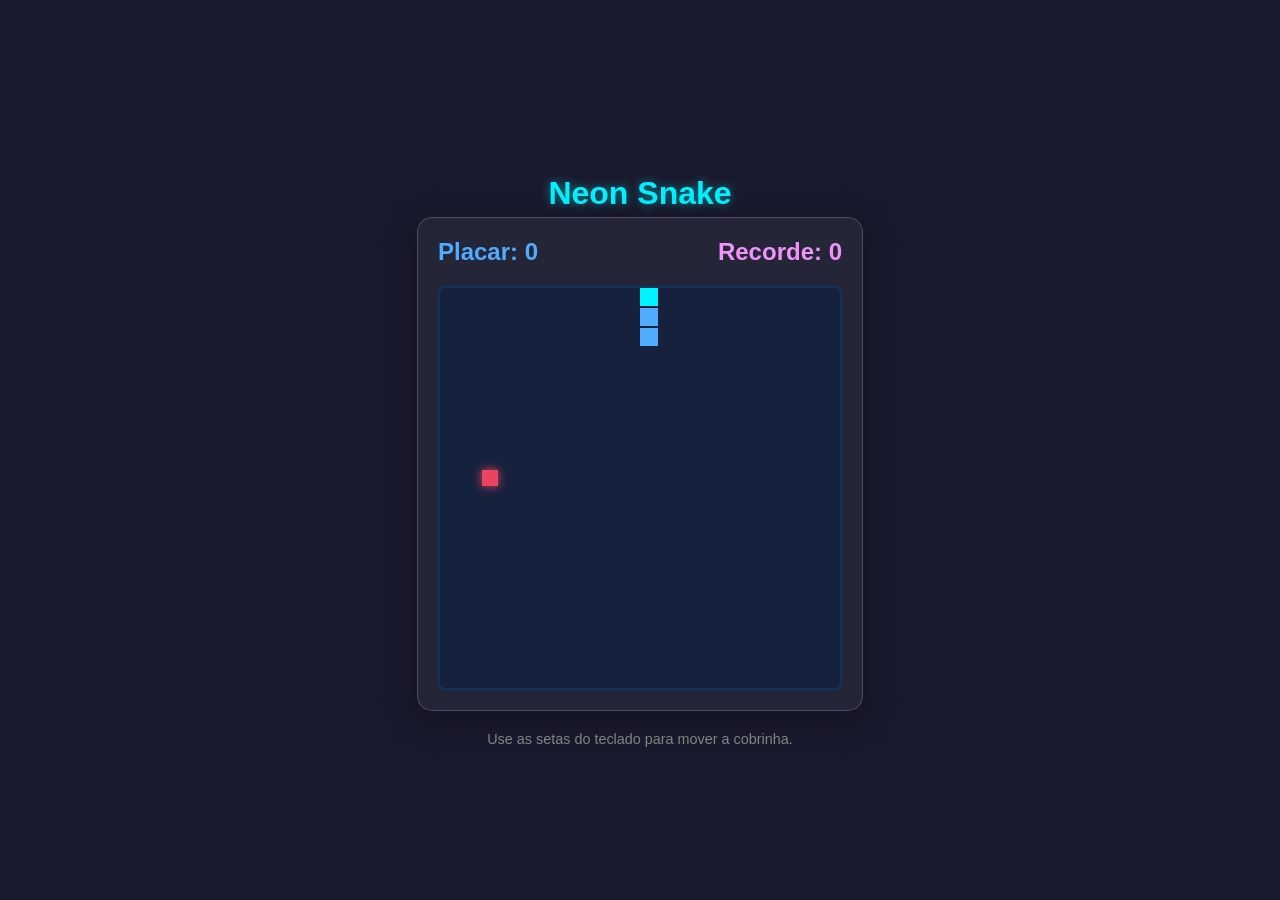
==== neonsnake/index.html @ 7ca722c4 "Add initial implementation of classic Snake game This HTML file contains the complete structure and " ====
<!DOCTYPE html>
<html lang="pt-BR">
<head>
    <meta charset="UTF-8">
    <meta name="viewport" content="width=device-width, initial-scale=1.0">
    <title>Jogo da Cobrinha Clássico</title>
    <style>
        /* CSS Embutido - Foco no visual moderno e imersivo */
        body {
            margin: 0;
            padding: 0;
            display: flex;
            flex-direction: column;
            justify-content: center;
            align-items: center;
            height: 100vh;
            background-color: #1a1a2e; /* Fundo escuro premium */
            font-family: 'Segoe UI', Tahoma, Geneva, Verdana, sans-serif;
            color: #ffffff;
            overflow: hidden; /* Evitar barras de rolagem */
        }

        h1 {
            color: #00f2fe;
            margin-bottom: 5px;
            text-shadow: 0 0 10px rgba(0, 242, 254, 0.5);
        }

        .game-container {
            display: flex;
            flex-direction: column;
            align-items: center;
            background: rgba(255, 255, 255, 0.05);
            padding: 20px;
            border-radius: 15px;
            box-shadow: 0 8px 32px 0 rgba(0, 0, 0, 0.37);
            backdrop-filter: blur(4px);
            border: 1px solid rgba(255, 255, 255, 0.18);
        }

        .score-board {
            display: flex;
            justify-content: space-between;
            width: 100%;
            margin-bottom: 20px;
            font-size: 1.5rem;
            font-weight: bold;
        }

        .score {
            color: #4facfe;
        }

        .high-score {
            color: #f093fb;
        }

        /* O Canvas onde o jogo será desenhado */
        canvas {
            background-color: #16213e;
            border: 2px solid #0f3460;
            border-radius: 8px;
            box-shadow: inset 0 0 20px rgba(0,0,0,0.5);
        }

        /* Painel de Game Over (inicialmente escondido) */
        .game-over-screen {
            position: absolute;
            top: 50%;
            left: 50%;
            transform: translate(-50%, -50%);
            background: rgba(0, 0, 0, 0.85);
            padding: 40px;
            border-radius: 15px;
            text-align: center;
            display: none; /* Controlado via JavaScript */
            border: 2px solid #e94560;
            box-shadow: 0 0 30px rgba(233, 69, 96, 0.5);
            z-index: 10;
        }

        .game-over-screen h2 {
            color: #e94560;
            font-size: 2.5rem;
            margin-top: 0;
            margin-bottom: 10px;
            text-shadow: 0 0 10px rgba(233, 69, 96, 0.8);
        }
        
        .game-over-screen p {
            font-size: 1.2rem;
            margin-bottom: 25px;
        }

        .btn-restart {
            background: linear-gradient(45deg, #e94560, #d82b45);
            color: white;
            border: none;
            padding: 12px 24px;
            font-size: 1.2rem;
            border-radius: 8px;
            cursor: pointer;
            transition: transform 0.2s, box-shadow 0.2s;
            font-weight: bold;
        }

        .btn-restart:hover {
            transform: scale(1.05);
            box-shadow: 0 0 15px #e94560;
        }

        .instructions {
            margin-top: 20px;
            color: #888;
            font-size: 0.9rem;
            text-align: center;
        }
    </style>
</head>
<body>

    <h1>Neon Snake</h1>

    <div class="game-container">
        <div class="score-board">
            <div class="score">Placar: <span id="scoreValue">0</span></div>
            <div class="high-score">Recorde: <span id="highScoreValue">0</span></div>
        </div>
        
        <!-- O tabuleiro do jogo (400x400 pixels) -->
        <canvas id="gameCanvas" width="400" height="400"></canvas>
    </div>

    <!-- Tela de fim de jogo -->
    <div class="game-over-screen" id="gameOverScreen">
        <h2>FIM DE JOGO</h2>
        <p>Você marcou <span id="finalScore">0</span> pontos.</p>
        <button class="btn-restart" onclick="resetGame()">Jogar Novamente</button>
    </div>

    <div class="instructions">Use as setas do teclado para mover a cobrinha.</div>

    <script>
        // === Lógica JavaScript do Jogo (Configuração Inicial) ===
        const canvas = document.getElementById('gameCanvas');
        const ctx = canvas.getContext('2d');
        
        const scoreElement = document.getElementById('scoreValue');
        const highScoreElement = document.getElementById('highScoreValue');
        const gameOverScreen = document.getElementById('gameOverScreen');
        const finalScoreElement = document.getElementById('finalScore');

        // Configurações da grade
        const gridSize = 20; // Tamanho de cada bloco (em pixels)
        const tileCount = canvas.width / gridSize; // Quantos blocos cabem no canvas (400/20 = 20)

        // Variáveis de Estado do Jogo
        let snake = [];
        let food = {};
        let dx = 0; // Direção/velocidade Horizontal
        let dy = 0; // Direção/velocidade Vertical
        let score = 0;
        let highScore = localStorage.getItem('snakeHighScore') || 0;
        let gameActive = false;
        let gameLoopInterval;

        highScoreElement.textContent = highScore;

        // Inicia ou reinicia os valores padrão do jogo
        function initGame() {
            // A cobra começa no meio da tela com 3 peças
            snake = [
                { x: 10, y: 10 },
                { x: 10, y: 11 },
                { x: 10, y: 12 }
            ];
            
            // Começa subindo
            dx = 0;
            dy = -1;
            
            score = 0;
            scoreElement.textContent = score;
            
            placeFood(); // Coloca a primeira comida
            
            gameActive = true;
            gameOverScreen.style.display = 'none';

            // Cancela se já havia um loop rodando e inicia um novo (roda a cada 100ms)
            clearInterval(gameLoopInterval);
            gameLoopInterval = setInterval(gameLoop, 100);
        }

        // === Função Principal de Loop ===
        // Isso roda constantemente, movendo a cobra e desenhando a tela
        function gameLoop() {
            if (!gameActive) return;

            updateGameLogic();
            drawGameVisuals();
        }

        // === Lógica Matemática (Regras) ===
        function updateGameLogic() {
            // 1. Calcular a nova cabeça da cobra
            const head = { x: snake[0].x + dx, y: snake[0].y + dy };

            // 2. Checar Colisões com as Paredes
            // Se passar dos limites da tela (0 a tileCount-1)
            if (head.x < 0 || head.x >= tileCount || head.y < 0 || head.y >= tileCount) {
                return renderGameOver();
            }

            // 3. Checar Colisão com o Próprio Corpo
            for (let i = 0; i < snake.length; i++) {
                if (head.x === snake[i].x && head.y === snake[i].y) {
                    return renderGameOver();
                }
            }

            // 4. Mover a cobra (adiciona nova cabeça)
            snake.unshift(head);

            // 5. Checar se a cabeça está na comida
            if (head.x === food.x && head.y === food.y) {
                // Aumenta o placar (não remove o rabo, fazendo ela crescer)
                score += 10;
                scoreElement.textContent = score;
                placeFood(); // Gera nova comida
            } else {
                // Se não comeu, tem que remover o rabo para parecer que andou
                snake.pop();
            }
        }

        // Gera uma comida num ponto aleatório da grade (mas que não esteja em cima da cobra)
        function placeFood() {
            let emptySpotFound = false;
            while (!emptySpotFound) {
                // Posição aleatória na grade (0 a 19)
                food = {
                    x: Math.floor(Math.random() * tileCount),
                    y: Math.floor(Math.random() * tileCount)
                };

                // Verifica se gerou em cima de alguma parte do corpo da cobra
                emptySpotFound = true;
                for (let part of snake) {
                    if (part.x === food.x && part.y === food.y) {
                        emptySpotFound = false; // Tenta gerar novamente
                        break;
                    }
                }
            }
        }

        // === Renderização Visual (Desenho) ===
        function drawGameVisuals() {
            // 1. Limpa o Canvas inteiro com a cor de fundo
            ctx.fillStyle = '#16213e';
            ctx.fillRect(0, 0, canvas.width, canvas.height);

            // 2. Desenha a Comida (Neon Red)
            ctx.fillStyle = '#e94560';
            ctx.shadowBlur = 10;
            ctx.shadowColor = '#e94560';
            // Desenha um quadrado um pouco menor que a grade para ficar bonito
            ctx.fillRect(food.x * gridSize + 2, food.y * gridSize + 2, gridSize - 4, gridSize - 4);

            // 3. Desenha a Cobra (Neon Green/Blue)
            ctx.shadowBlur = 0; // Desliga o brilho excessivo
            snake.forEach((part, index) => {
                // A cabeça tem uma cor levemente diferente
                if (index === 0) {
                    ctx.fillStyle = '#00f2fe'; // Azul claro para cabeça
                } else {
                    ctx.fillStyle = '#4facfe'; // Azul intermediário corpo
                }

                // Efeito gradiente/diferença de cor no corpo
                ctx.fillRect(part.x * gridSize, part.y * gridSize, gridSize - 2, gridSize - 2);
            });
        }

        // Quando o jogo acaba
        function renderGameOver() {
            gameActive = false;
            clearInterval(gameLoopInterval); // Para a repetição de frames

            // Salva recorde localmente se bater
            if (score > highScore) {
                highScore = score;
                localStorage.setItem('snakeHighScore', highScore);
                highScoreElement.textContent = highScore;
            }

            finalScoreElement.textContent = score;
            gameOverScreen.style.display = 'block';
        }

        // Botão da tela de game over
        function resetGame() {
            initGame();
        }

        // === Controles (Teclado) ===
        // O evento escuta teclas sendo pressionadas em qualquer lugar da janela
        window.addEventListener('keydown', (e) => {
            // Impede rolagem da tela com as setas
            if (["ArrowUp", "ArrowDown", "ArrowLeft", "ArrowRight"].includes(e.key)) {
                e.preventDefault();
            }

            if (!gameActive) return;

            // Muda direção, garantindo que ela não volte de ré nela mesma
            switch (e.key) {
                case 'ArrowUp':
                    if (dy !== 1) { dx = 0; dy = -1; }
                    break;
                case 'ArrowDown':
                    if (dy !== -1) { dx = 0; dy = 1; }
                    break;
                case 'ArrowLeft':
                    if (dx !== 1) { dx = -1; dy = 0; }
                    break;
                case 'ArrowRight':
                    if (dx !== -1) { dx = 1; dy = 0; }
                    break;
            }
        });

        // Inicializa o jogo quando abre a página
        initGame();

    </script>
</body>
</html>
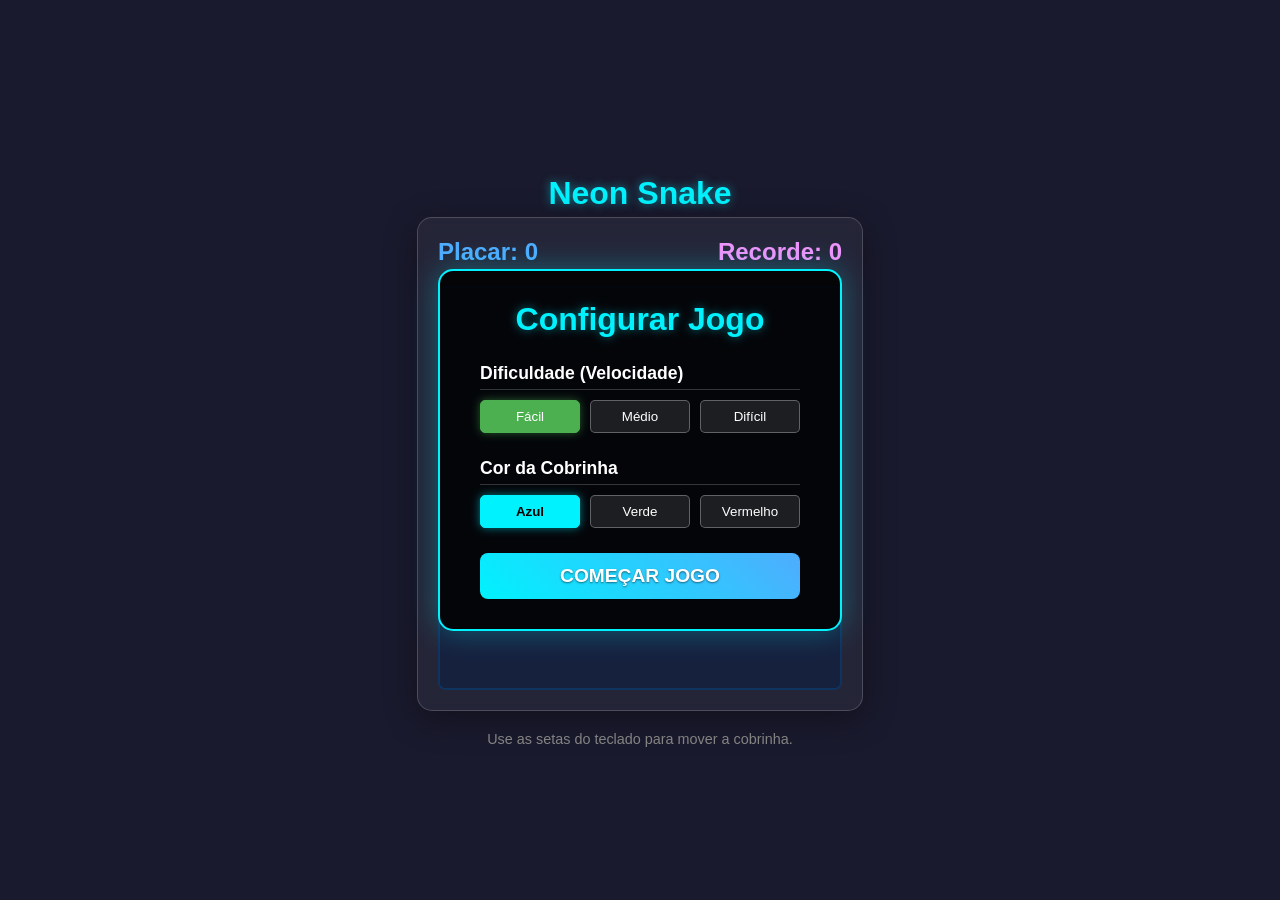
==== commit 170d888c: "Implement initial game menu and options Added initial game menu with difficulty and color options." ====
--- a/neonsnake/index.html
+++ b/neonsnake/index.html
@@ -102,6 +102,9 @@
             cursor: pointer;
             transition: transform 0.2s, box-shadow 0.2s;
             font-weight: bold;
+            display: block;
+            width: 100%;
+            box-sizing: border-box;
         }
 
         .btn-restart:hover {
@@ -114,6 +117,112 @@
             color: #888;
             font-size: 0.9rem;
             text-align: center;
+        }
+
+        /* Novas Classes para o Menu Inical */
+        .start-screen {
+            position: absolute;
+            top: 50%;
+            left: 50%;
+            transform: translate(-50%, -50%);
+            background: rgba(0, 0, 0, 0.85);
+            padding: 30px 40px;
+            border-radius: 15px;
+            text-align: center;
+            border: 2px solid #00f2fe;
+            box-shadow: 0 0 30px rgba(0, 242, 254, 0.3);
+            z-index: 20;
+            width: 320px;
+        }
+
+        .start-screen h2 {
+            color: #00f2fe;
+            font-size: 2rem;
+            margin-top: 0;
+            margin-bottom: 25px;
+            text-shadow: 0 0 10px rgba(0, 242, 254, 0.5);
+        }
+
+        .options-section {
+            margin-bottom: 25px;
+            text-align: left;
+        }
+
+        .options-section h3 {
+            font-size: 1.1rem;
+            margin-bottom: 10px;
+            color: #fff;
+            border-bottom: 1px solid rgba(255,255,255,0.2);
+            padding-bottom: 5px;
+        }
+
+        .options-group {
+            display: flex;
+            gap: 10px;
+            justify-content: center;
+        }
+
+        .option-btn {
+            background: rgba(255, 255, 255, 0.1);
+            border: 1px solid rgba(255, 255, 255, 0.3);
+            color: white;
+            padding: 8px 12px;
+            border-radius: 5px;
+            cursor: pointer;
+            transition: all 0.2s;
+            flex: 1;
+        }
+
+        .option-btn:hover {
+            background: rgba(255, 255, 255, 0.2);
+        }
+
+        /* Cores Ativas Dificuldade */
+        .option-btn.active.diff-facil { background: #4caf50; border-color: #4caf50; box-shadow: 0 0 10px rgba(76, 175, 80, 0.5); }
+        .option-btn.active.diff-medio { background: #ff9800; border-color: #ff9800; box-shadow: 0 0 10px rgba(255, 152, 0, 0.5); }
+        .option-btn.active.diff-dificil { background: #e94560; border-color: #e94560; box-shadow: 0 0 10px rgba(233, 69, 96, 0.5); }
+
+        /* Cores Ativas Cores da Cobra */
+        .option-btn.active.color-azul { background: #00f2fe; border-color: #00f2fe; box-shadow: 0 0 10px rgba(0, 242, 254, 0.5); color: #000; font-weight: bold;}
+        .option-btn.active.color-verde { background: #00ff87; border-color: #00ff87; box-shadow: 0 0 10px rgba(0, 255, 135, 0.5); color: #000; font-weight: bold;}
+        .option-btn.active.color-vermelho { background: #ff0844; border-color: #ff0844; box-shadow: 0 0 10px rgba(255, 8, 68, 0.5); color: #fff; font-weight: bold;}
+
+        .btn-start {
+            background: linear-gradient(45deg, #00f2fe, #4facfe);
+            color: white;
+            border: none;
+            padding: 12px 24px;
+            font-size: 1.2rem;
+            border-radius: 8px;
+            cursor: pointer;
+            width: 100%;
+            transition: transform 0.2s, box-shadow 0.2s;
+            font-weight: bold;
+            text-shadow: 0 1px 2px rgba(0,0,0,0.5);
+        }
+
+        .btn-start:hover {
+            transform: scale(1.05);
+            box-shadow: 0 0 15px rgba(0, 242, 254, 0.5);
+        }
+        
+        .btn-menu {
+            background: transparent;
+            color: #fff;
+            border: 1px solid #fff;
+            padding: 12px 24px;
+            font-size: 1.2rem;
+            border-radius: 8px;
+            cursor: pointer;
+            transition: all 0.2s;
+            margin-top: 10px;
+            display: block;
+            width: 100%;
+            box-sizing: border-box;
+            font-weight: bold;
+        }
+        .btn-menu:hover {
+            background: rgba(255,255,255,0.1);
         }
     </style>
 </head>
@@ -131,11 +240,37 @@
         <canvas id="gameCanvas" width="400" height="400"></canvas>
     </div>
 
+    <!-- Tela de Menu Inicial -->
+    <div class="start-screen" id="startScreen">
+        <h2>Configurar Jogo</h2>
+        
+        <div class="options-section">
+            <h3>Dificuldade (Velocidade)</h3>
+            <div class="options-group" id="difficultyOptions">
+                <button class="option-btn diff-facil active" data-speed="150" data-diff="facil" onclick="selectDifficulty(this)">Fácil</button>
+                <button class="option-btn diff-medio" data-speed="100" data-diff="medio" onclick="selectDifficulty(this)">Médio</button>
+                <button class="option-btn diff-dificil" data-speed="50" data-diff="dificil" onclick="selectDifficulty(this)">Difícil</button>
+            </div>
+        </div>
+
+        <div class="options-section">
+            <h3>Cor da Cobrinha</h3>
+            <div class="options-group" id="colorOptions">
+                <button class="option-btn color-azul active" data-color="azul" onclick="selectColor(this)">Azul</button>
+                <button class="option-btn color-verde" data-color="verde" onclick="selectColor(this)">Verde</button>
+                <button class="option-btn color-vermelho" data-color="vermelho" onclick="selectColor(this)">Vermelho</button>
+            </div>
+        </div>
+
+        <button class="btn-start" onclick="startGameFromMenu()">COMEÇAR JOGO</button>
+    </div>
+
     <!-- Tela de fim de jogo -->
     <div class="game-over-screen" id="gameOverScreen">
         <h2>FIM DE JOGO</h2>
         <p>Você marcou <span id="finalScore">0</span> pontos.</p>
         <button class="btn-restart" onclick="resetGame()">Jogar Novamente</button>
+        <button class="btn-menu" onclick="returnToMenu()">Voltar ao Menu</button>
     </div>
 
     <div class="instructions">Use as setas do teclado para mover a cobrinha.</div>
@@ -149,6 +284,7 @@
         const highScoreElement = document.getElementById('highScoreValue');
         const gameOverScreen = document.getElementById('gameOverScreen');
         const finalScoreElement = document.getElementById('finalScore');
+        const startScreen = document.getElementById('startScreen');
 
         // Configurações da grade
         const gridSize = 20; // Tamanho de cada bloco (em pixels)
@@ -160,10 +296,16 @@
         let dx = 0; // Direção/velocidade Horizontal
         let dy = 0; // Direção/velocidade Vertical
         let score = 0;
-        let highScore = localStorage.getItem('snakeHighScore') || 0;
         let gameActive = false;
         let gameLoopInterval;
 
+        // Novas variáveis de configuração
+        let currentSpeed = 150; // Padrão: Fácil (mais lento, mais fácil)
+        let currentDifficulty = 'facil';
+        let currentColorTheme = 'azul'; // Padrão: Azul
+
+        // Recorde agora depende da dificuldade
+        let highScore = localStorage.getItem('snakeHighScore_' + currentDifficulty) || 0;
         highScoreElement.textContent = highScore;
 
         // Inicia ou reinicia os valores padrão do jogo
@@ -187,9 +329,9 @@
             gameActive = true;
             gameOverScreen.style.display = 'none';
 
-            // Cancela se já havia um loop rodando e inicia um novo (roda a cada 100ms)
+            // Cancela se já havia um loop rodando e inicia um novo
             clearInterval(gameLoopInterval);
-            gameLoopInterval = setInterval(gameLoop, 100);
+            gameLoopInterval = setInterval(gameLoop, currentSpeed);
         }
 
         // === Função Principal de Loop ===
@@ -268,17 +410,28 @@
             // Desenha um quadrado um pouco menor que a grade para ficar bonito
             ctx.fillRect(food.x * gridSize + 2, food.y * gridSize + 2, gridSize - 4, gridSize - 4);
 
-            // 3. Desenha a Cobra (Neon Green/Blue)
+            // 3. Desenha a Cobra usando as cores do tema escolhido
             ctx.shadowBlur = 0; // Desliga o brilho excessivo
             snake.forEach((part, index) => {
+                let headColor = '#00f2fe';
+                let bodyColor = '#4facfe';
+
+                if (currentColorTheme === 'verde') {
+                    headColor = '#00ff87';
+                    bodyColor = '#4caf50';
+                } else if (currentColorTheme === 'vermelho') {
+                    headColor = '#ff0844';
+                    bodyColor = '#e94560';
+                }
+
                 // A cabeça tem uma cor levemente diferente
                 if (index === 0) {
-                    ctx.fillStyle = '#00f2fe'; // Azul claro para cabeça
+                    ctx.fillStyle = headColor;
                 } else {
-                    ctx.fillStyle = '#4facfe'; // Azul intermediário corpo
+                    ctx.fillStyle = bodyColor;
                 }
 
-                // Efeito gradiente/diferença de cor no corpo
+                // Efeito gradiente/diferença de cor no corpo e desenha na grade
                 ctx.fillRect(part.x * gridSize, part.y * gridSize, gridSize - 2, gridSize - 2);
             });
         }
@@ -291,7 +444,7 @@
             // Salva recorde localmente se bater
             if (score > highScore) {
                 highScore = score;
-                localStorage.setItem('snakeHighScore', highScore);
+                localStorage.setItem('snakeHighScore_' + currentDifficulty, highScore);
                 highScoreElement.textContent = highScore;
             }
 
@@ -331,8 +484,49 @@
             }
         });
 
-        // Inicializa o jogo quando abre a página
-        initGame();
+        // === Controles de Interface do Menu ===
+        function selectDifficulty(btn) {
+            // Remove 'active' de todos da dificuldade
+            document.querySelectorAll('#difficultyOptions .option-btn').forEach(b => b.classList.remove('active'));
+            // Adiciona no clicado
+            btn.classList.add('active');
+            // Salva a velocidade selecionada e a dificuldade
+            currentSpeed = parseInt(btn.getAttribute('data-speed'));
+            currentDifficulty = btn.getAttribute('data-diff');
+            
+            // Atualiza recorde na tela para a dificuldade escolhida
+            highScore = localStorage.getItem('snakeHighScore_' + currentDifficulty) || 0;
+            highScoreElement.textContent = highScore;
+        }
+
+        function selectColor(btn) {
+            document.querySelectorAll('#colorOptions .option-btn').forEach(b => b.classList.remove('active'));
+            btn.classList.add('active');
+            currentColorTheme = btn.getAttribute('data-color');
+        }
+
+        function startGameFromMenu() {
+            // Esconde o menu inicial
+            startScreen.style.display = 'none';
+            // Inicia o jogo
+            initGame();
+        }
+
+        function returnToMenu() {
+            // Esconde tela de Game Over e mostra Menu
+            gameOverScreen.style.display = 'none';
+            startScreen.style.display = 'block';
+            
+            // Limpa o canvas para que não fique a tela do "jogo perdido" ao fundo no menu
+            ctx.fillStyle = '#16213e';
+            ctx.fillRect(0, 0, canvas.width, canvas.height);
+        }
+
+        // Desenhar a tela preta inicial antes do jogo começar
+        ctx.fillStyle = '#16213e';
+        ctx.fillRect(0, 0, canvas.width, canvas.height);
+
+        // O jogo não inicia mais sozinho; ele espera o clique do usuário no menu.
 
     </script>
 </body>
